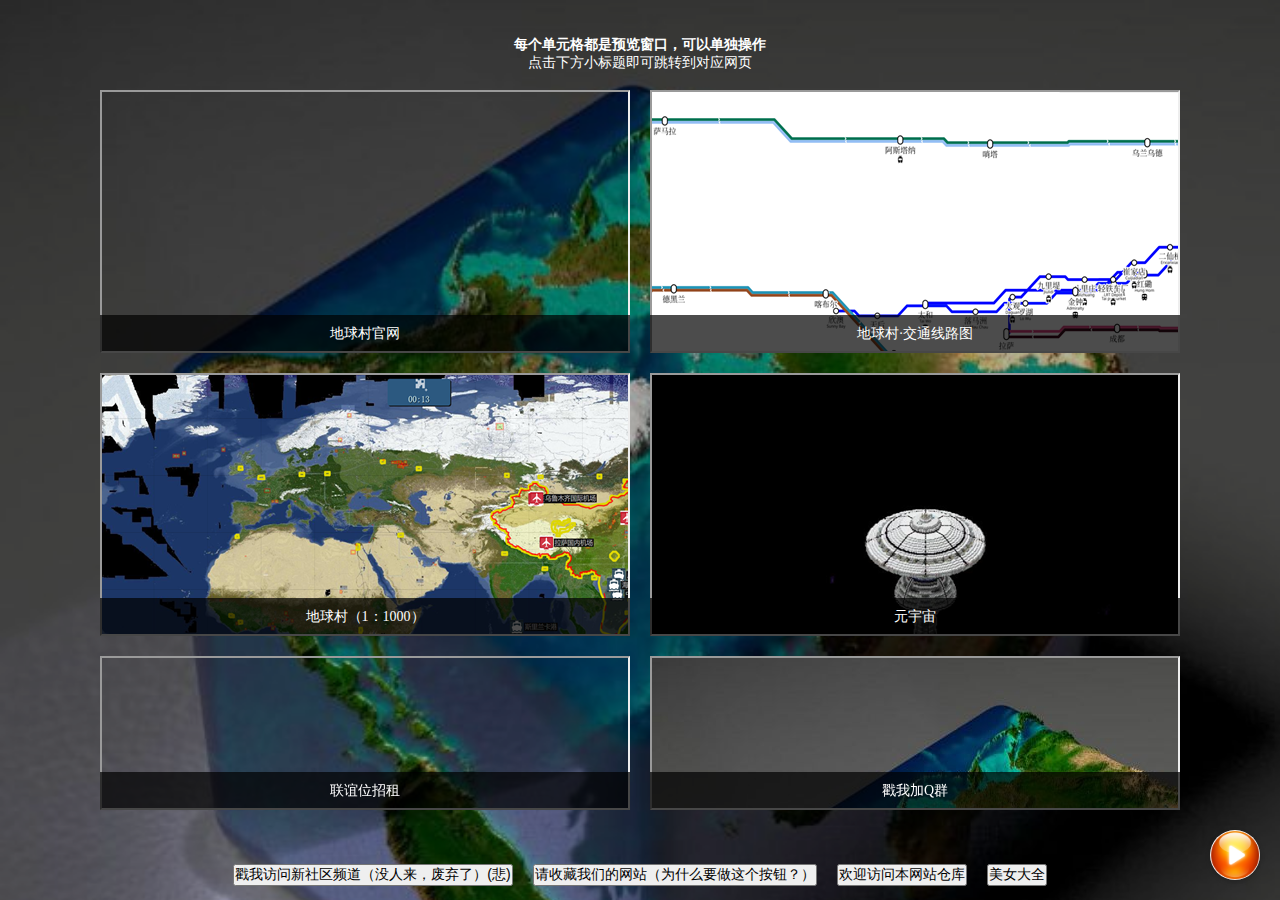
==== index (1).html @ 34295e2a "Add files via upload" ====
<!-- <!DOCTYPE html> -->
<html>
	<head>
		<meta charset="utf-8">
		<title>MC地球系列网页地图导航</title>
		<link rel="stylesheet" href="./css/CSS效果.css"  media="screen and (min-width:1024px)"/>	
		<link rel="stylesheet" href="./css/CSS效果手机.css"  media="screen and (max-width:1024px)"/>	
		<link rel="icon" href="earth.png" type="">
		<meta http-equiv="Content-Security-Policy" content="upgrade-insecure-requests"><!--无色我是不负责CSS的哈-->
	</head>
	<body>

<div class="大背景">
	<div class="页面顶部">
		<h1>每个单元格都是预览窗口，可以单独操作</h1>
		<p>点击下方小标题即可跳转到对应网页</p>
	</div>
	<div class="排序">
		<div class="一个单元格">
			<iframe src=""></iframe>
			<div class="标题" onclick="openWebsite('https://emc.mysxl.cn')">地球村官网</div>
		</div>
		<div class="一个单元格">
			<iframe src="./rail.png"></iframe>
			<div class="标题" onclick="openWebsite('http://earthvillage.top:33006/index.html')">地球村·交通线路图</div>
		</div>
		<div class="一个单元格">
			<!--我也不知道为什么一直是HTTPS，反正编辑器里绝对不是这样的-->
			<iframe src="world.png"></iframe>
			<div class="标题" onclick="openWebsite('http://earthvillage.top:33020/')">地球村（1：1000）</div>
		</div>
		<div class="一个单元格">
			<iframe src="yvan.png"></iframe>
			<div class="标题" onclick="openWebsite('http://mc2.snly.cc:36201/')">元宇宙</div>
		</div>
		
		<div class="一个单元格">
			<iframe src="https://map.earthvillage.top/404.html"></iframe>
			<div class="标题" onclick="openWebsite('https://map.earthvillage.top/404.html')">联谊位招租</div>
		</div>
		<div class="一个单元格">
			<iframe src="./地球背景.jpg"></iframe>
			<div class="标题" onclick="openWebsite('./qqun.html')">戳我加Q群</div>
		</div>
		
	</div>
	<!--
	<div id="页面底部">
		<h5>很简约？纯手打代码，没有套任何模板</h5>
	</div>
	-->
</div>
    <div class="音乐按钮">
      <img src="play.png" alt="Play" id="play-pause">
    </div>

		
  <audio id="music" autoplay>
      <source src="./Minecraft经验升级_爱给网_aigei_com.mp3" type="audio/mpeg">
    </audio>
		
	
<div class="按钮中队">
	<div class="按钮小队">
		<button onclick="openWebsite('https://in.fanbook.cn/RI3mBFAX')">戳我访问新社区频道（没人来，废弃了）(悲)</button>
		<button onclick="openWebsite('https://map.earthvillage.top')">请收藏我们的网站（为什么要做这个按钮？）</button>
		<button onclick="openWebsite('https://github.com/MinecraftEarthVillage/MinecraftEarthVillage.github.io')">欢迎访问本网站仓库</button>
		<button onclick="openWebsite('https://www.bilibili.com/video/BV1GJ411x7h7/')">美女大全</button>
		<!--这边的网站更新了记得改-->
	</div>
</div>
	</div>
</div>

<!--脚本区-->
<script>
	
	<!--控制跳转用的脚本 -->
  function openWebsite(url) {
    window.open(url, "_blank");
  }
  
	
	<!--音乐脚本-->
  // 列表
  var musicList = [
	"./BGM/hea2t - 盛夏与蝉鸣.flac",
    "./BGM/1_1_4_国旗入场音乐.wav",
		"BGM/C418-Beginning.mp3",
		"BGM/C418-Beginning2.mp3",
		"BGM/Comforting Memories.mp3",
		"BGM/Dan Salvato - Your Reality (No Vocals).mp3",
		"BGM/Train Sim World 4.mp3",
		"BGM/x-Us.mp3",
		"BGM/x-house.mp3",
		"BGM/云村的告别.mp3",
		"BGM/太阳照常升起.mp3",
		"BGM/稻香纯音乐.m4a",
    // 在这里添加其他音乐文件的路径

  ];
  
  var music = document.getElementById("music");
  var playPause = document.getElementById("play-pause");
  var 大背景 = document.querySelector(".大背景");

  // 随机选择一首音乐
  function getRandomMusic() {
    var index = Math.floor(Math.random() * musicList.length);
    return musicList[index];
  }
/*
  window.addEventListener("load", function() {
    // 进来时随机选择一首音乐
    var randomMusic = getRandomMusic();
    music.src = randomMusic;
    music.play();
	playPause.src = "pause.png";
  });
*/
  // 点击按钮切换播放/暂停状态
  playPause.addEventListener("click", function() {
    if (music.paused) {
      music.play();
      playPause.src = "pause.png";
    } else {
      music.pause();
      playPause.src = "play.png";
    }
  });
  // 当音频播放结束时，随机选择下一首音乐并播放
  music.addEventListener("ended", function() {
    var randomMusic = getRandomMusic();
    music.src = randomMusic;
    music.play();
  });
  
</script>
	</body>
</html>
---- css/CSS效果.css ----
/*全局去除默认样式*/ 
*{
	padding:0;
	margin:0;
	box-sizing: border-box;
	font-size: 14px;
}
	.大背景 {
    display: flex;
    justify-content: center;
    align-items: center;
    height: 100vh;
	position: relative;
  }
.页面顶部 {
position: absolute;
top: 6%;
left: 50%;
transform: translate(-50%,-50%);
text-align: center;
color: white;
font-size: 35px;
animation: 放大 2s ease-in-out forwards;
}


@keyframes 飞入 {
        0% {
          opacity: 0;
          top: 4%;
		left: -100px;
        }
        50% {
          opacity: 1;
        }
        100% {
          opacity: 1;
		  top: 4%;
		  left: 50%;
        }
      }

 @keyframes 放大 {
	0% {
          opacity: 0;
          transform: translate(-50%, -50%) scale(0);
        }
        50% {
          opacity: 1;
          transform: translate(-50%, -50%) scale(1.2);
        }
        100% {
          opacity: 1;
          transform: translate(-50%, -50%) scale(1);
        }
      }

@keyframes 飞入 {
        0% {
          opacity: 0;
          bottom: 5%;
          left: -100px;
        }
        50% {
          opacity: 1;
        }
        100% {
          opacity: 1;
		  bottom: 5%;
		  left: 50%;
        }
      }

  .大背景::before{
		content: "";
	      position: absolute;
	      top: 0;
	      left: 0;
	      width: 100%;
	      height: 100%;
	      background-image: url(../地球背景.jpg);
	      background-size: cover;
	      background-repeat: no-repeat;
	      filter: brightness(70%);
  }


  .排序 {
    display: grid;
    grid-template-columns: repeat(2, 1fr);
    grid-template-rows: repeat(2, 1fr);
    gap: 20px;
	  /*这个地方一直不刷新我也不知道为什么*/
    width: 120vh;
	  /*👆我这边永远停留在100vh的效果*/
    height: 80vh;
	position: absolute;
	top:10%;
  }

  .一个单元格 {
    position: relative;
    overflow: hidden;
  }

  .一个单元格 iframe {
    width: 100%;
    height: 100%;
  }

  .一个单元格 .标题 {
    position: absolute;
    bottom: 0;
    left: 0;
    width: 100%;
    padding: 10px;
    background-color: rgba(0, 0, 0, 0.7);
    color: #fff;
    font-size: 14px;
    text-align: center;
    cursor: pointer;
  }
  
    .一个单元格 .标题:hover {
      color: skyblue;
    }
	
  .按钮小队 {
    display: flex;
    justify-content: center;
    margin-bottom: 50px;
  }

  .按钮小队 button {
    margin: 0 10px;
  }
  
   .按钮中队 {
      display: flex;
      flex-direction: column;
      justify-content: center;
      align-items: center;
      height: 0vh;
      position: relative;
    }
	
      .音乐按钮 {
        position: fixed;
        bottom: 20px;
        right: 20px;
        width: 50px;
        height: 50px;
        background-color: #fff;
        border-radius: 50%;
        overflow: hidden;
        box-shadow: 0 2px 5px rgba(0, 0, 0, 0.2);
        z-index: 9999;
      }
      
      .音乐按钮 img {
        width: 100%;
        height: 100%;
        object-fit: cover;
        animation: rotate 2s linear infinite;
      }
      
      @keyframes rotate {
        0% {
          transform: rotate(0deg);
        }
        100% {
          transform: rotate(360deg);
        }
      }
      
      audio {
        display: none;
      }
---- css/CSS效果手机.css ----
/*全局去除默认样式*/ 
*{
	padding:0;
	margin:0;
}

	.大背景 {
    display: flex;
    justify-content: center;
    align-items: center;
    height: 100vh;
	position: relative;
  }
.页面顶部 {
position: absolute;
top: 6%;
left: 50%;
transform: translate(-50%,-50%);
text-align: center;
color: white;
font-size: 24px;
animation: 放大 2s ease-in-out forwards;
}


@keyframes 飞入 {
        0% {
          opacity: 0;
          top: 4%;
		left: -100px;
        }
        50% {
          opacity: 1;
        }
        100% {
          opacity: 1;
		  top: 4%;
		  left: 50%;
        }
      }

 @keyframes 放大 {
	0% {
          opacity: 0;
          transform: translate(-50%, -50%) scale(0);
        }
        50% {
          opacity: 1;
          transform: translate(-50%, -50%) scale(1.2);
        }
        100% {
          opacity: 1;
          transform: translate(-50%, -50%) scale(1);
        }
      }
	
	
	
#页面底部 {
position: absolute;
bottom: 5%;
left: 50%;
transform: translate(-50%, -50%);
text-align: center;
color: lightblue;
font-family: 楷体;
font-size: 24px;
animation: 飞入 2s ease-in-out forwards;
}

@keyframes 飞入 {
        0% {
          opacity: 0;
          bottom: 5%;
          left: -100px;
        }
        50% {
          opacity: 1;
        }
        100% {
          opacity: 1;
		  bottom: 5%;
		  left: 50%;
        }
      }

  .大背景::before{
		content: "";
	      position: absolute;
	      top: 0;
	      left: 0;
	      width: 100%;
	      height: 100%;
	      background-image: url(../地球背景.jpg);
	      background-size: cover;
	      background-repeat: no-repeat;
	      filter: brightness(70%);
  }


  .排序 {
    display: grid;
    grid-template-columns: repeat(1, 1fr); /* 将列数改为1 */
    grid-template-rows: repeat(4, 1fr); /* 将行数改为4 */
    gap: 20px;
    width: 700px;
    height: 1600px;
    position: absolute;
    top: 10%;
}


  .一个单元格 {
    position: relative;
    overflow: hidden;
  }

  .一个单元格 iframe {
    width: 100%;
    height: 100%;
  }

  .一个单元格 .标题 {
    position: absolute;
    bottom: 0;
    left: 0;
    width: 100%;
    padding: 10px;
    background-color: rgba(0, 0, 0, 0.7);
    color: #fff;
    font-size: 14px;
    text-align: center;
    cursor: pointer;
  }
  
    .一个单元格 .标题:hover {
      color: skyblue;
    }
	
  .按钮小队 {
    display: flex;
    justify-content: center;
    
  }

  .按钮小队 button {
    	margin: 0 10px;
	width: 150px;
	height: 60px;
	margin-bottom: 60px;
  }
  
   .按钮中队 {
      display: flex;
      flex-direction: column;
      justify-content: center;
      align-items: center;
      height: 0vh;
      position: relative;
	  
    }
	
      .音乐按钮 {
        position: fixed;
        bottom: 20px;
        right: 20px;
        width: 64px;
        height: 64px;
        background-color: #fff;
        border-radius: 50%;
        overflow: hidden;
        box-shadow: 0 2px 5px rgba(0, 0, 0, 0.2);
        z-index: 9999;
      }
      
      .音乐按钮 img {
        width: 100%;
        height: 100%;
        object-fit: cover;
        animation: rotate 2s linear infinite;
      }
      
      @keyframes rotate {
        0% {
          transform: rotate(0deg);
        }
        100% {
          transform: rotate(360deg);
        }
      }
      
      audio {
        display: none;
      }
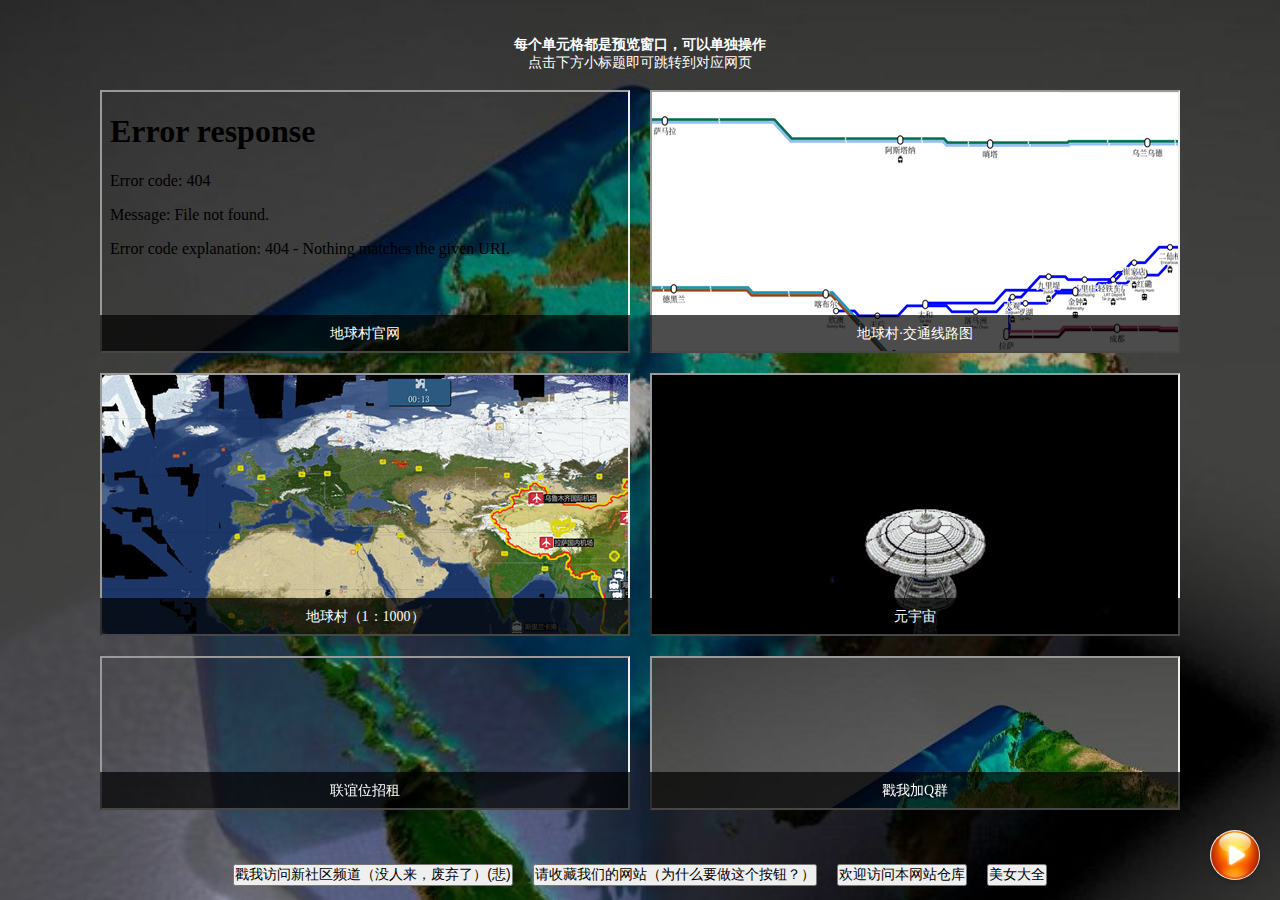
==== commit e5eec504: "Update index (1).html" ====
--- a/index (1).html
+++ b/index (1).html
@@ -17,7 +17,7 @@
 	</div>
 	<div class="排序">
 		<div class="一个单元格">
-			<iframe src=""></iframe>
+			<iframe src="'https://emc.mysxl.cn'"></iframe>
 			<div class="标题" onclick="openWebsite('https://emc.mysxl.cn')">地球村官网</div>
 		</div>
 		<div class="一个单元格">
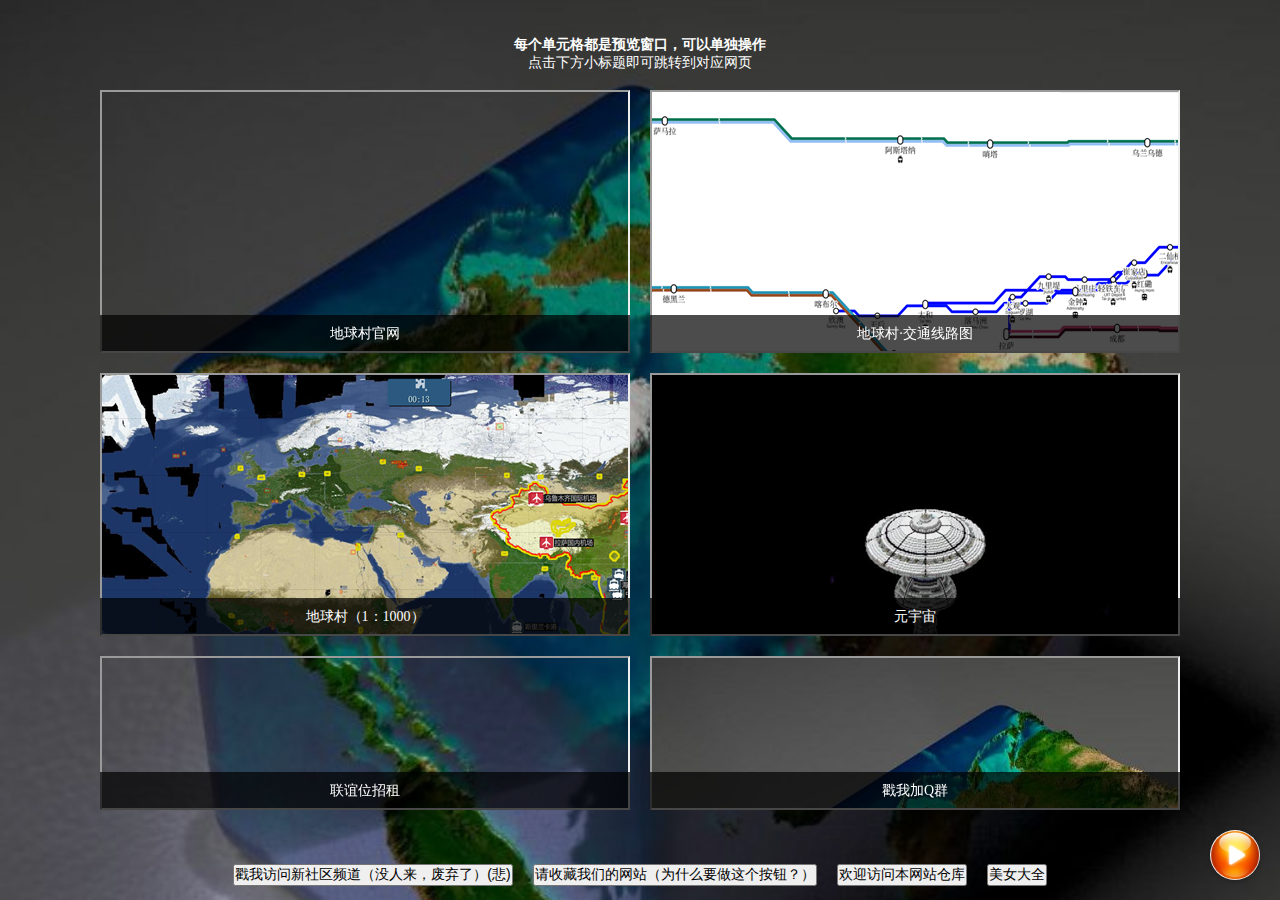
==== commit 3fff3746: "Update index (1).html" ====
--- a/index (1).html
+++ b/index (1).html
@@ -17,7 +17,7 @@
 	</div>
 	<div class="排序">
 		<div class="一个单元格">
-			<iframe src="'https://emc.mysxl.cn'"></iframe>
+			<iframe src='https://emc.mysxl.cn'></iframe>
 			<div class="标题" onclick="openWebsite('https://emc.mysxl.cn')">地球村官网</div>
 		</div>
 		<div class="一个单元格">
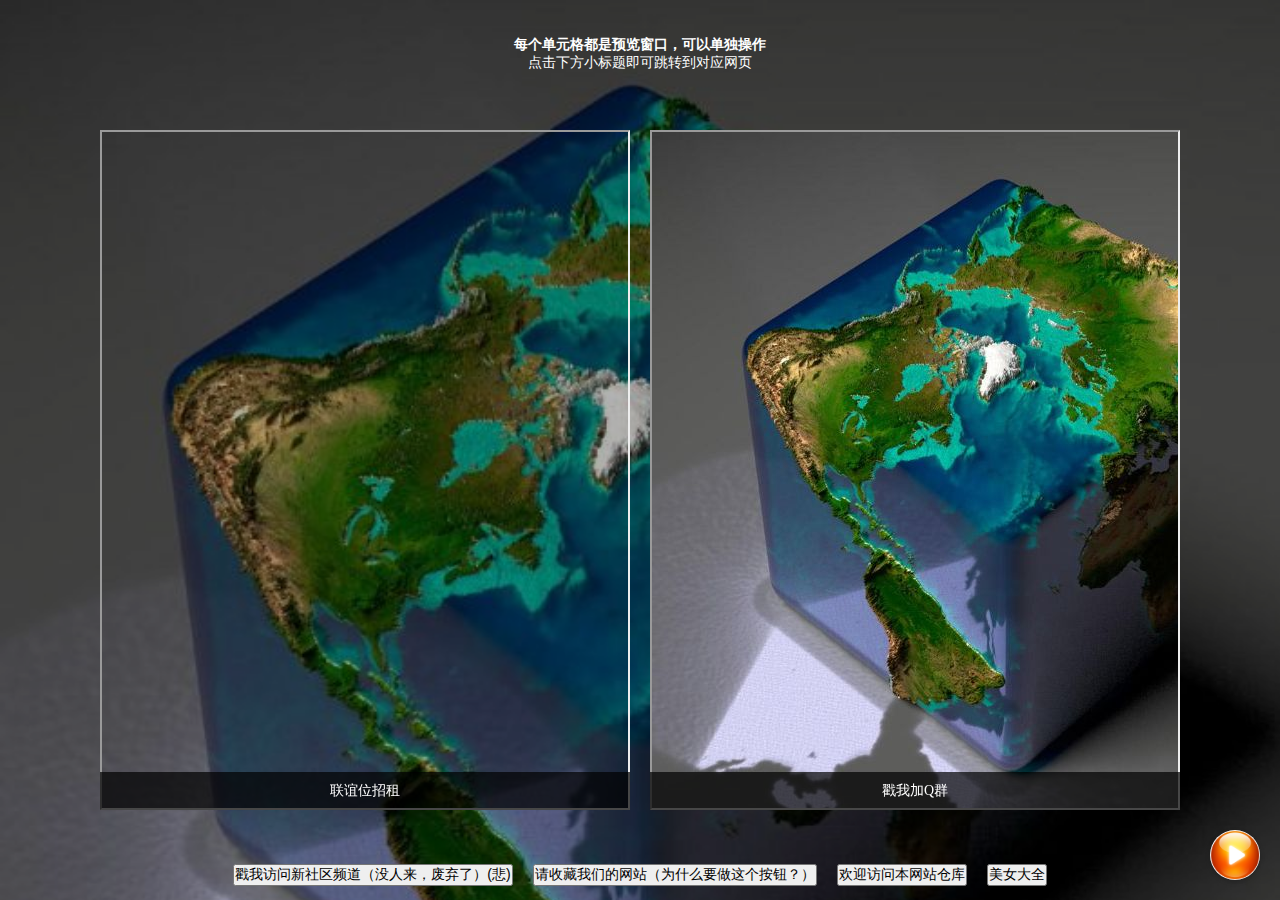
==== commit 05de25d4: "Update index (1).html" ====
--- a/index (1).html
+++ b/index (1).html
@@ -17,29 +17,35 @@
 	</div>
 	<div class="排序">
 		<div class="一个单元格">
-			<iframe src='https://emc.mysxl.cn'></iframe>
+			<iframe src="./地球背景.jpg"></iframe>
+			<iframe src="" style="width:940px; height:618px; border: none;"></iframe>
 			<div class="标题" onclick="openWebsite('https://emc.mysxl.cn')">地球村官网</div>
 		</div>
 		<div class="一个单元格">
 			<iframe src="./rail.png"></iframe>
+			<iframe src="" style="width:940px; height:618px; border: none;"></iframe>
 			<div class="标题" onclick="openWebsite('http://earthvillage.top:33006/index.html')">地球村·交通线路图</div>
 		</div>
 		<div class="一个单元格">
 			<!--我也不知道为什么一直是HTTPS，反正编辑器里绝对不是这样的-->
 			<iframe src="world.png"></iframe>
+			<iframe src="" style="width:940px; height:618px; border: none;"></iframe>
 			<div class="标题" onclick="openWebsite('http://earthvillage.top:33020/')">地球村（1：1000）</div>
 		</div>
 		<div class="一个单元格">
 			<iframe src="yvan.png"></iframe>
+			<iframe src="" style="width:940px; height:618px; border: none;"></iframe>
 			<div class="标题" onclick="openWebsite('http://mc2.snly.cc:36201/')">元宇宙</div>
 		</div>
 		
 		<div class="一个单元格">
 			<iframe src="https://map.earthvillage.top/404.html"></iframe>
+			<iframe src="" style="width:940px; height:618px; border: none;"></iframe>
 			<div class="标题" onclick="openWebsite('https://map.earthvillage.top/404.html')">联谊位招租</div>
 		</div>
 		<div class="一个单元格">
 			<iframe src="./地球背景.jpg"></iframe>
+			<iframe src="" style="width:940px; height:618px; border: none;"></iframe>
 			<div class="标题" onclick="openWebsite('./qqun.html')">戳我加Q群</div>
 		</div>
 		
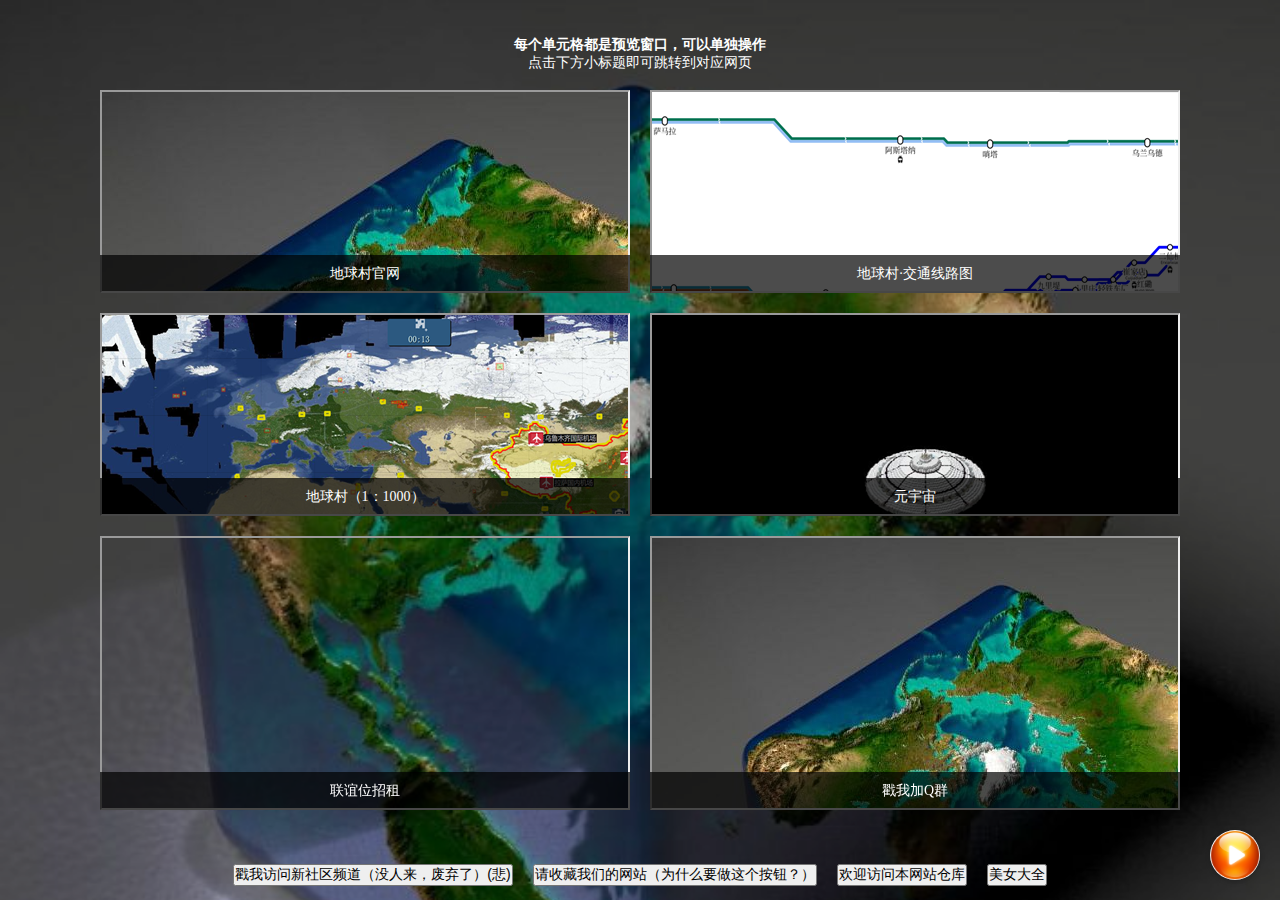
==== commit 91486b5b: "Update index (1).html" ====
--- a/index (1).html
+++ b/index (1).html
@@ -18,34 +18,34 @@
 	<div class="排序">
 		<div class="一个单元格">
 			<iframe src="./地球背景.jpg"></iframe>
-			<iframe src="" style="width:940px; height:618px; border: none;"></iframe>
+			<iframe src="" style="width:240px; height:120px; border: none;"></iframe>
 			<div class="标题" onclick="openWebsite('https://emc.mysxl.cn')">地球村官网</div>
 		</div>
 		<div class="一个单元格">
 			<iframe src="./rail.png"></iframe>
-			<iframe src="" style="width:940px; height:618px; border: none;"></iframe>
+			<iframe src="" style="width:240px; height:120px; border: none;"></iframe>
 			<div class="标题" onclick="openWebsite('http://earthvillage.top:33006/index.html')">地球村·交通线路图</div>
 		</div>
 		<div class="一个单元格">
 			<!--我也不知道为什么一直是HTTPS，反正编辑器里绝对不是这样的-->
 			<iframe src="world.png"></iframe>
-			<iframe src="" style="width:940px; height:618px; border: none;"></iframe>
+			<iframe src="" style="width:240px; height:120px; border: none;"></iframe>
 			<div class="标题" onclick="openWebsite('http://earthvillage.top:33020/')">地球村（1：1000）</div>
 		</div>
 		<div class="一个单元格">
 			<iframe src="yvan.png"></iframe>
-			<iframe src="" style="width:940px; height:618px; border: none;"></iframe>
+			<iframe src="" style="width:240px; height:120px; border: none;"></iframe>
 			<div class="标题" onclick="openWebsite('http://mc2.snly.cc:36201/')">元宇宙</div>
 		</div>
 		
 		<div class="一个单元格">
 			<iframe src="https://map.earthvillage.top/404.html"></iframe>
-			<iframe src="" style="width:940px; height:618px; border: none;"></iframe>
+			<iframe src="" style="width:240px; height:120px; border: none;"></iframe>
 			<div class="标题" onclick="openWebsite('https://map.earthvillage.top/404.html')">联谊位招租</div>
 		</div>
 		<div class="一个单元格">
 			<iframe src="./地球背景.jpg"></iframe>
-			<iframe src="" style="width:940px; height:618px; border: none;"></iframe>
+			<iframe src="" style="width:240px; height:120px; border: none;"></iframe>
 			<div class="标题" onclick="openWebsite('./qqun.html')">戳我加Q群</div>
 		</div>
 		
